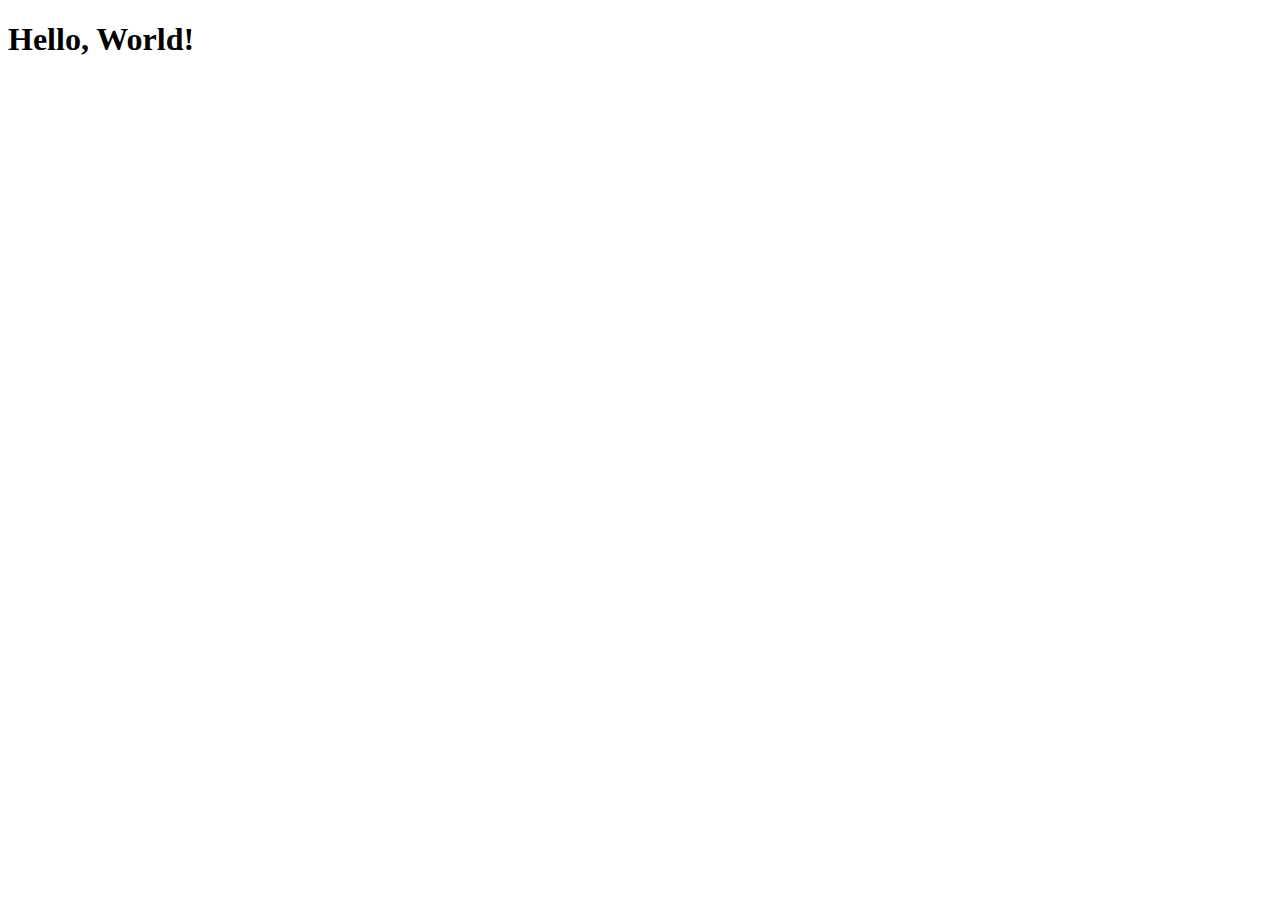
==== index.html @ 011cb499 "Create index.html" ====
<!DOCTYPE html>
<html lang="ru">
<head>
    <meta charset="UTF-8">
    <meta http-equiv="X-UA-Compatible" content="IE=edge">
    <meta name="viewport" content="width=device-width, initial-scale=1.0">
    <title>Hello World</title>
</head>
<body>
    <h1>Hello, World!</h1>
</body>
</html>
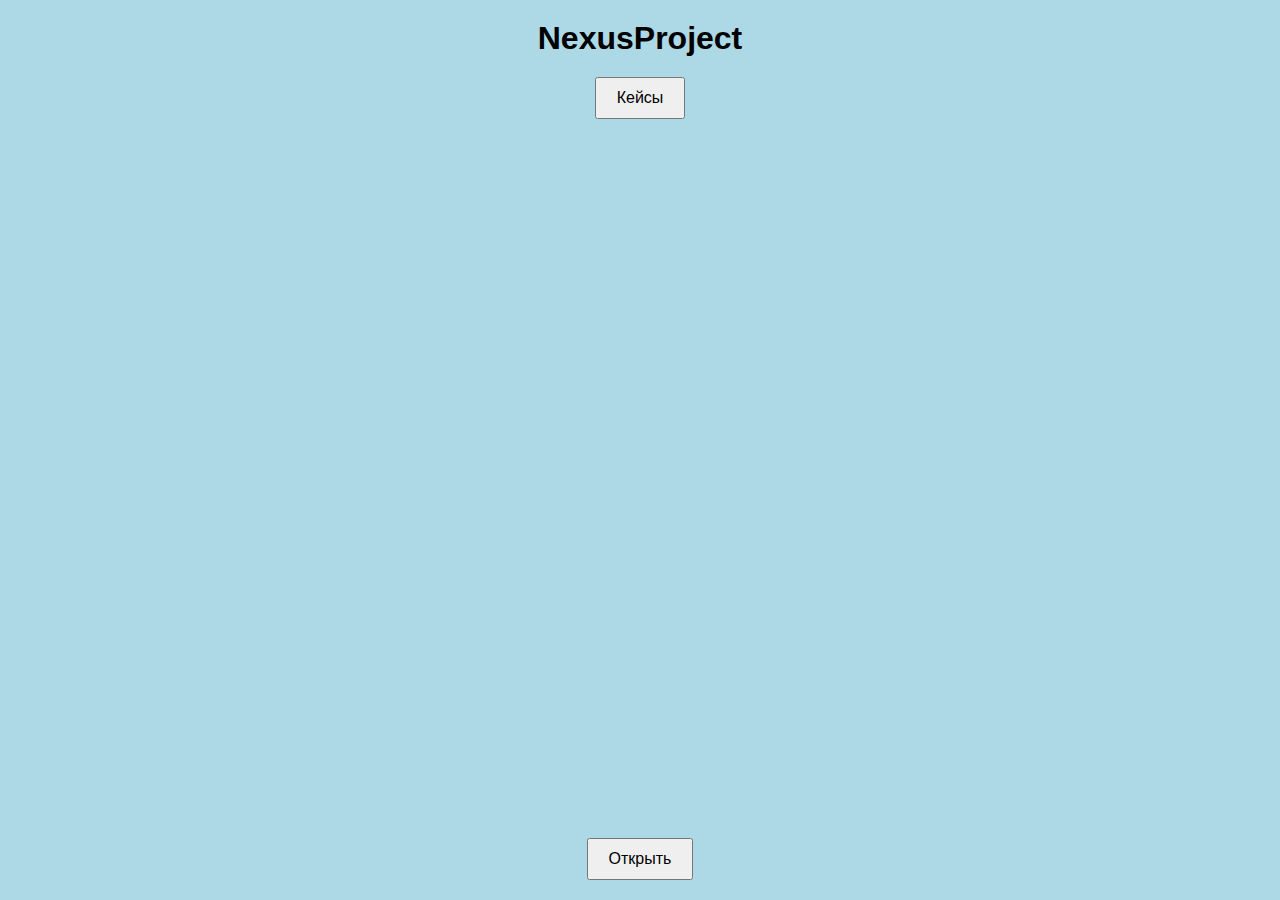
==== commit f5e0fcd5: "Update index.html" ====
--- a/index.html
+++ b/index.html
@@ -2,11 +2,134 @@
 <html lang="ru">
 <head>
     <meta charset="UTF-8">
-    <meta http-equiv="X-UA-Compatible" content="IE=edge">
     <meta name="viewport" content="width=device-width, initial-scale=1.0">
-    <title>Hello World</title>
+    <title>NexusProject</title>
+    <style>
+        body {
+            background-color: #add8e6; /* Голубой фон */
+            font-family: Arial, sans-serif;
+            margin: 0;
+            padding: 0;
+            display: flex;
+            flex-direction: column;
+            height: 100vh;
+        }
+
+        h1 {
+            text-align: center;
+            margin: 20px 0;
+        }
+
+        .content {
+            display: flex;
+            justify-content: center;
+            flex-grow: 1;
+        }
+
+        .case-button {
+            margin-bottom: 20px;
+            text-align: center;
+        }
+
+        .case-button button {
+            padding: 10px 20px;
+            font-size: 16px;
+            cursor: pointer;
+        }
+
+        .case-container {
+            display: none;
+            justify-content: center;
+            flex-wrap: wrap;
+        }
+
+        .case {
+            width: 100px;
+            height: 150px;
+            margin: 10px;
+            text-align: center;
+            border: 1px solid #000;
+        }
+
+        .case img {
+            width: 100%;
+            height: 100px;
+            object-fit: cover;
+        }
+
+        .case span {
+            display: block;
+            margin-top: 5px;
+            font-weight: bold;
+        }
+
+        .open-case {
+            margin-top: 20px;
+            text-align: center;
+        }
+
+        .open-case button {
+            padding: 10px 20px;
+            font-size: 16px;
+            cursor: pointer;
+        }
+
+        .result {
+            text-align: center;
+            margin-top: 20px;
+        }
+    </style>
 </head>
 <body>
-    <h1>Hello, World!</h1>
+
+    <h1>NexusProject</h1>
+
+    <div class="content">
+        <div class="case-button">
+            <button onclick="showCases()">Кейсы</button>
+        </div>
+    </div>
+
+    <div class="content case-container" id="caseContainer">
+        <div class="case">
+            <img src="https://via.placeholder.com/100" alt="Case 1">
+            <span>1</span>
+        </div>
+        <div class="case">
+            <img src="https://via.placeholder.com/100" alt="Case 2">
+            <span>2</span>
+        </div>
+        <div class="case">
+            <img src="https://via.placeholder.com/100" alt="Case 3">
+            <span>3</span>
+        </div>
+        <div class="case">
+            <img src="https://via.placeholder.com/100" alt="Case 4">
+            <span>4</span>
+        </div>
+        <div class="case">
+            <img src="https://via.placeholder.com/100" alt="Case 5">
+            <span>5</span>
+        </div>
+    </div>
+
+    <div class="open-case">
+        <button onclick="openCase()">Открыть</button>
+    </div>
+
+    <div class="result" id="result"></div>
+
+    <script>
+        function showCases() {
+            document.getElementById('caseContainer').style.display = 'flex';
+        }
+
+        function openCase() {
+            const resultElement = document.getElementById('result');
+            const randomCase = Math.floor(Math.random() * 5) + 1; // Случайное число от 1 до 5
+            resultElement.innerHTML = `Вам выпал кейс №${randomCase}`;
+        }
+    </script>
+
 </body>
-</html>+</html>
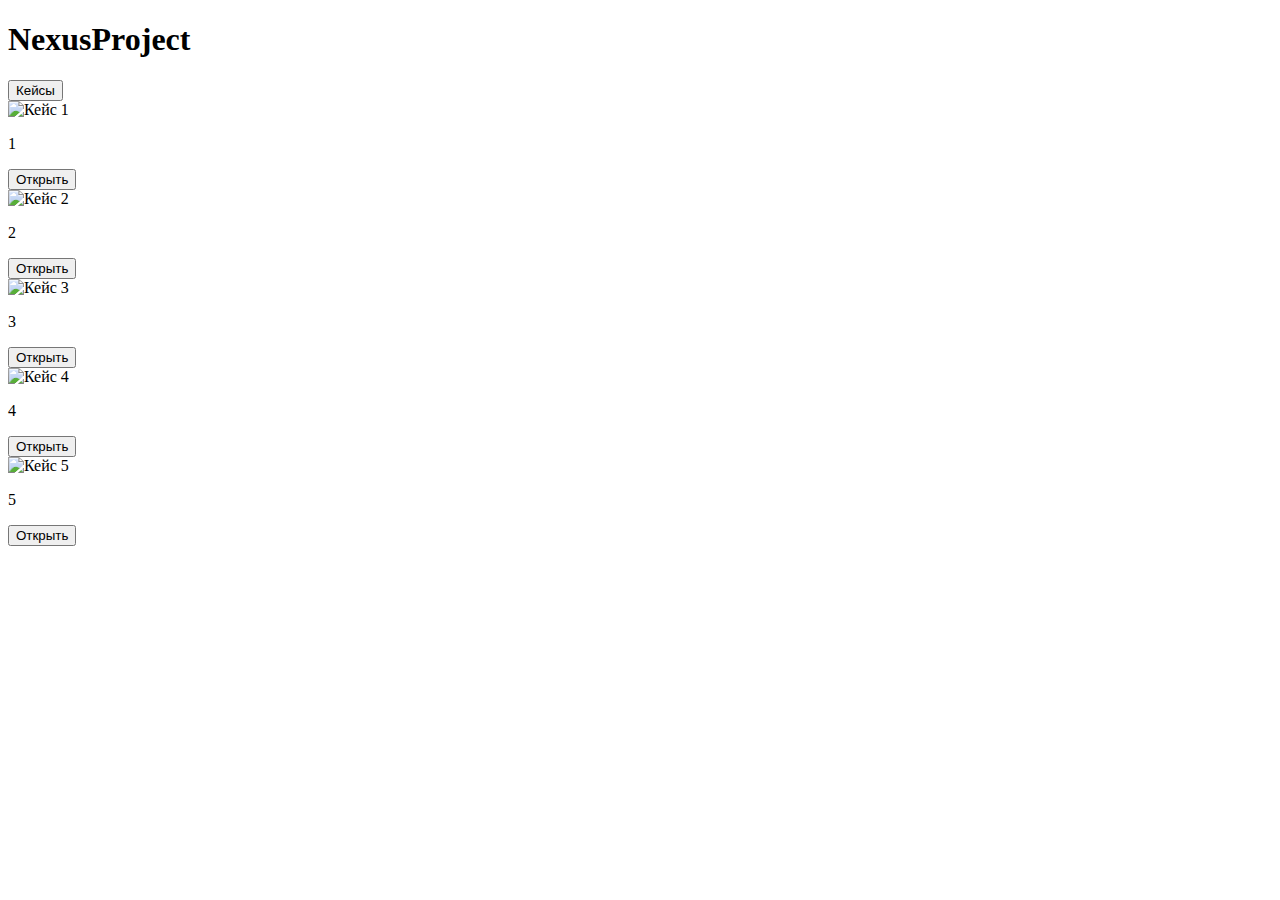
==== commit aae5faf7: "Update index.html" ====
--- a/index.html
+++ b/index.html
@@ -4,132 +4,47 @@
     <meta charset="UTF-8">
     <meta name="viewport" content="width=device-width, initial-scale=1.0">
     <title>NexusProject</title>
-    <style>
-        body {
-            background-color: #add8e6; /* Голубой фон */
-            font-family: Arial, sans-serif;
-            margin: 0;
-            padding: 0;
-            display: flex;
-            flex-direction: column;
-            height: 100vh;
-        }
-
-        h1 {
-            text-align: center;
-            margin: 20px 0;
-        }
-
-        .content {
-            display: flex;
-            justify-content: center;
-            flex-grow: 1;
-        }
-
-        .case-button {
-            margin-bottom: 20px;
-            text-align: center;
-        }
-
-        .case-button button {
-            padding: 10px 20px;
-            font-size: 16px;
-            cursor: pointer;
-        }
-
-        .case-container {
-            display: none;
-            justify-content: center;
-            flex-wrap: wrap;
-        }
-
-        .case {
-            width: 100px;
-            height: 150px;
-            margin: 10px;
-            text-align: center;
-            border: 1px solid #000;
-        }
-
-        .case img {
-            width: 100%;
-            height: 100px;
-            object-fit: cover;
-        }
-
-        .case span {
-            display: block;
-            margin-top: 5px;
-            font-weight: bold;
-        }
-
-        .open-case {
-            margin-top: 20px;
-            text-align: center;
-        }
-
-        .open-case button {
-            padding: 10px 20px;
-            font-size: 16px;
-            cursor: pointer;
-        }
-
-        .result {
-            text-align: center;
-            margin-top: 20px;
-        }
-    </style>
+    <link rel="stylesheet" href="style.css">
 </head>
 <body>
+    <header>
+        <h1>NexusProject</h1>
+    </header>
 
-    <h1>NexusProject</h1>
+    <div class="case-button">
+        <button id="open-cases">Кейсы</button>
+    </div>
 
-    <div class="content">
-        <div class="case-button">
-            <button onclick="showCases()">Кейсы</button>
+    <div id="cases-container" class="hidden">
+        <div class="cases-grid">
+            <div class="case" data-case="1">
+                <img src="case1.jpg" alt="Кейс 1">
+                <p>1</p>
+                <button class="open-case">Открыть</button>
+            </div>
+            <div class="case" data-case="2">
+                <img src="case2.jpg" alt="Кейс 2">
+                <p>2</p>
+                <button class="open-case">Открыть</button>
+            </div>
+            <div class="case" data-case="3">
+                <img src="case3.jpg" alt="Кейс 3">
+                <p>3</p>
+                <button class="open-case">Открыть</button>
+            </div>
+            <div class="case" data-case="4">
+                <img src="case4.jpg" alt="Кейс 4">
+                <p>4</p>
+                <button class="open-case">Открыть</button>
+            </div>
+            <div class="case" data-case="5">
+                <img src="case5.jpg" alt="Кейс 5">
+                <p>5</p>
+                <button class="open-case">Открыть</button>
+            </div>
         </div>
     </div>
 
-    <div class="content case-container" id="caseContainer">
-        <div class="case">
-            <img src="https://via.placeholder.com/100" alt="Case 1">
-            <span>1</span>
-        </div>
-        <div class="case">
-            <img src="https://via.placeholder.com/100" alt="Case 2">
-            <span>2</span>
-        </div>
-        <div class="case">
-            <img src="https://via.placeholder.com/100" alt="Case 3">
-            <span>3</span>
-        </div>
-        <div class="case">
-            <img src="https://via.placeholder.com/100" alt="Case 4">
-            <span>4</span>
-        </div>
-        <div class="case">
-            <img src="https://via.placeholder.com/100" alt="Case 5">
-            <span>5</span>
-        </div>
-    </div>
-
-    <div class="open-case">
-        <button onclick="openCase()">Открыть</button>
-    </div>
-
-    <div class="result" id="result"></div>
-
-    <script>
-        function showCases() {
-            document.getElementById('caseContainer').style.display = 'flex';
-        }
-
-        function openCase() {
-            const resultElement = document.getElementById('result');
-            const randomCase = Math.floor(Math.random() * 5) + 1; // Случайное число от 1 до 5
-            resultElement.innerHTML = `Вам выпал кейс №${randomCase}`;
-        }
-    </script>
-
+    <script src="script.js"></script>
 </body>
 </html>
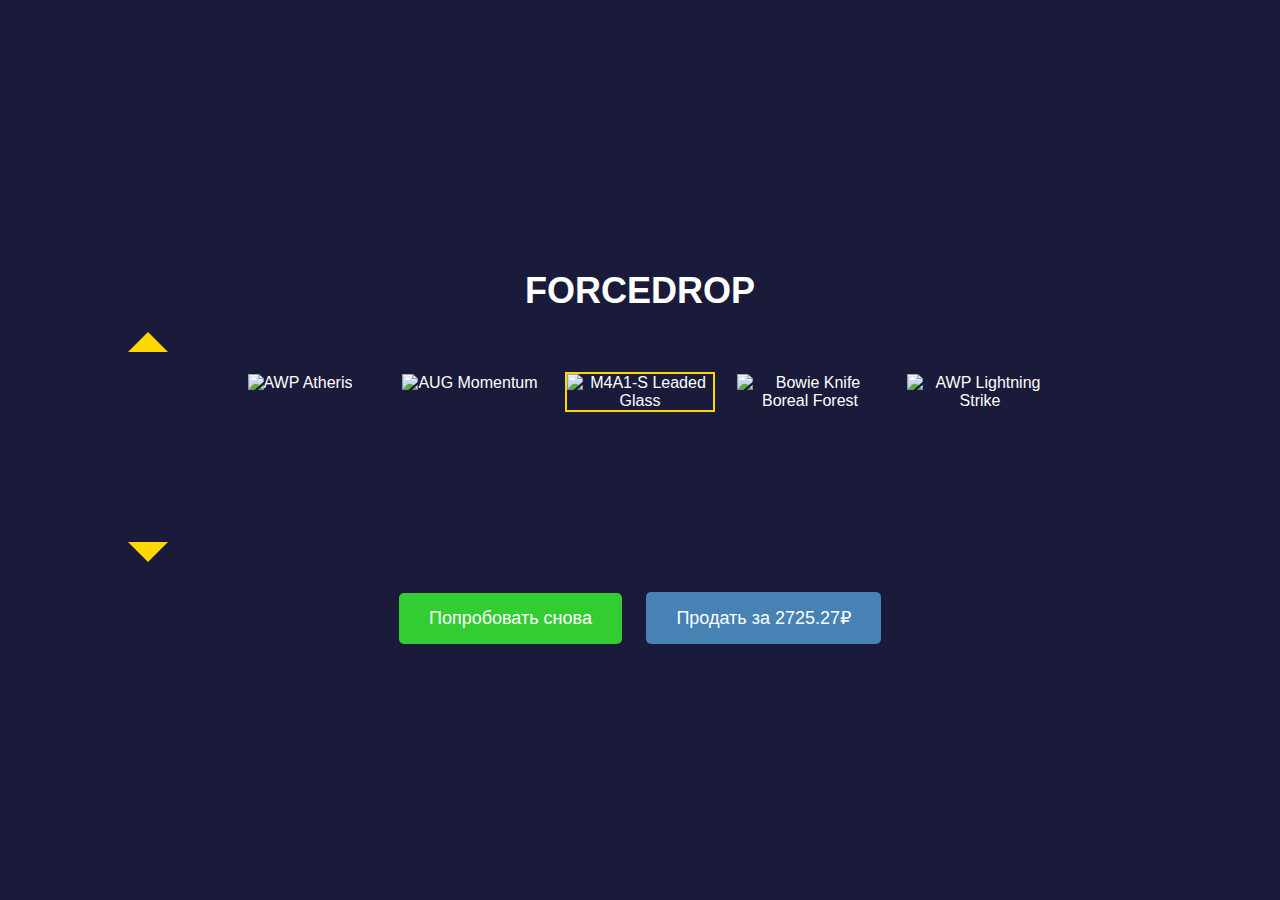
==== commit f8c9005f: "v1.0" ====
--- a/index.html
+++ b/index.html
@@ -3,45 +3,39 @@
 <head>
     <meta charset="UTF-8">
     <meta name="viewport" content="width=device-width, initial-scale=1.0">
-    <title>NexusProject</title>
+    <title>Открытие кейсов</title>
     <link rel="stylesheet" href="style.css">
 </head>
 <body>
-    <header>
-        <h1>NexusProject</h1>
-    </header>
+    <div class="case-opening-container">
+        <h1>FORCEDROP</h1>
+        
+        <div class="arrow-up"></div> <!-- Верхняя стрелка -->
 
-    <div class="case-button">
-        <button id="open-cases">Кейсы</button>
-    </div>
+        <div class="case-row">
+            <div class="case-item">
+                <img src="case1.jpg" alt="AWP Atheris">
+            </div>
+            <div class="case-item">
+                <img src="case2.jpg" alt="AUG Momentum">
+            </div>
+            <div class="case-item selected">
+                <img src="case3.jpg" alt="M4A1-S Leaded Glass">
+            </div>
+            <div class="case-item">
+                <img src="case4.jpg" alt="Bowie Knife Boreal Forest">
+            </div>
+            <div class="case-item">
+                <img src="case5.jpg" alt="AWP Lightning Strike">
+            </div>
+            <!-- Добавьте столько элементов, сколько необходимо -->
+        </div>
 
-    <div id="cases-container" class="hidden">
-        <div class="cases-grid">
-            <div class="case" data-case="1">
-                <img src="case1.jpg" alt="Кейс 1">
-                <p>1</p>
-                <button class="open-case">Открыть</button>
-            </div>
-            <div class="case" data-case="2">
-                <img src="case2.jpg" alt="Кейс 2">
-                <p>2</p>
-                <button class="open-case">Открыть</button>
-            </div>
-            <div class="case" data-case="3">
-                <img src="case3.jpg" alt="Кейс 3">
-                <p>3</p>
-                <button class="open-case">Открыть</button>
-            </div>
-            <div class="case" data-case="4">
-                <img src="case4.jpg" alt="Кейс 4">
-                <p>4</p>
-                <button class="open-case">Открыть</button>
-            </div>
-            <div class="case" data-case="5">
-                <img src="case5.jpg" alt="Кейс 5">
-                <p>5</p>
-                <button class="open-case">Открыть</button>
-            </div>
+        <div class="arrow-down"></div> <!-- Нижняя стрелка -->
+
+        <div class="actions">
+            <button id="try-again">Попробовать снова</button>
+            <button id="sell">Продать за 2725.27₽</button>
         </div>
     </div>
 
--- a/style.css
+++ b/style.css
@@ -0,0 +1,93 @@
+body {
+    margin: 0;
+    padding: 0;
+    background-color: #1a1a3a; /* Темный фон */
+    color: white;
+    font-family: Arial, sans-serif;
+    display: flex;
+    justify-content: center;
+    align-items: center;
+    height: 100vh;
+}
+
+.case-opening-container {
+    text-align: center;
+    width: 80%;
+}
+
+h1 {
+    color: #fff;
+    font-size: 36px;
+    margin-bottom: 20px;
+}
+
+.case-row {
+    display: flex;
+    justify-content: center;
+    align-items: center;
+    margin: 20px 0;
+    position: relative;
+}
+
+.case-item {
+    width: 150px;
+    height: 150px;
+    margin: 0 10px;
+    overflow: hidden;
+}
+
+.case-item img {
+    width: 100%;
+    height: 100%;
+    object-fit: cover;
+    border: 2px solid transparent;
+    transition: border-color 0.3s ease;
+}
+
+.selected img {
+    border-color: #ffd700; /* Выделение выбранного кейса золотым */
+}
+
+.arrow-up, .arrow-down {
+    width: 0;
+    height: 0;
+    border-left: 20px solid transparent;
+    border-right: 20px solid transparent;
+}
+
+.arrow-up {
+    border-bottom: 20px solid #ffd700; /* Золотая стрелка вверх */
+    margin-bottom: 10px;
+}
+
+.arrow-down {
+    border-top: 20px solid #ffd700; /* Золотая стрелка вниз */
+    margin-top: 10px;
+}
+
+.actions {
+    margin-top: 20px;
+}
+
+button {
+    padding: 15px 30px;
+    margin: 10px;
+    font-size: 18px;
+    color: white;
+    background-color: #32cd32; /* Зелёная кнопка для "Попробовать снова" */
+    border: none;
+    border-radius: 5px;
+    cursor: pointer;
+}
+
+button#sell {
+    background-color: #4682b4; /* Голубая кнопка для "Продать" */
+}
+
+button:hover {
+    background-color: #3a9d3a; /* Изменение цвета при наведении */
+}
+
+button#sell:hover {
+    background-color: #4169e1;
+}
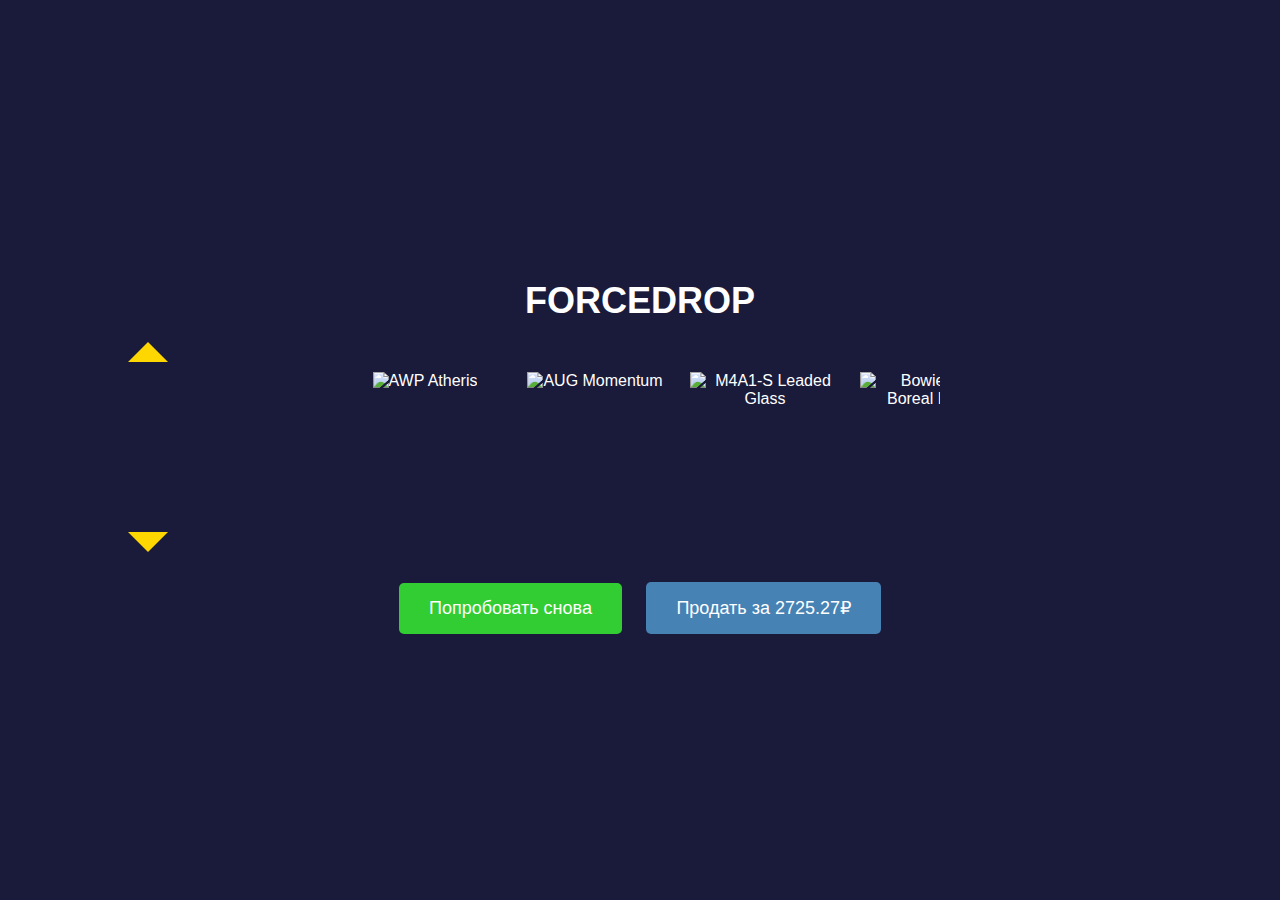
==== commit 63620ff9: "v1.1" ====
--- a/index.html
+++ b/index.html
@@ -12,23 +12,25 @@
         
         <div class="arrow-up"></div> <!-- Верхняя стрелка -->
 
-        <div class="case-row">
-            <div class="case-item">
-                <img src="case1.jpg" alt="AWP Atheris">
+        <div class="case-wrapper">
+            <div class="case-row" id="case-row">
+                <div class="case-item">
+                    <img src="case1.jpg" alt="AWP Atheris">
+                </div>
+                <div class="case-item">
+                    <img src="case2.jpg" alt="AUG Momentum">
+                </div>
+                <div class="case-item">
+                    <img src="case3.jpg" alt="M4A1-S Leaded Glass">
+                </div>
+                <div class="case-item">
+                    <img src="case4.jpg" alt="Bowie Knife Boreal Forest">
+                </div>
+                <div class="case-item">
+                    <img src="case5.jpg" alt="AWP Lightning Strike">
+                </div>
+                <!-- Добавьте больше кейсов, если нужно -->
             </div>
-            <div class="case-item">
-                <img src="case2.jpg" alt="AUG Momentum">
-            </div>
-            <div class="case-item selected">
-                <img src="case3.jpg" alt="M4A1-S Leaded Glass">
-            </div>
-            <div class="case-item">
-                <img src="case4.jpg" alt="Bowie Knife Boreal Forest">
-            </div>
-            <div class="case-item">
-                <img src="case5.jpg" alt="AWP Lightning Strike">
-            </div>
-            <!-- Добавьте столько элементов, сколько необходимо -->
         </div>
 
         <div class="arrow-down"></div> <!-- Нижняя стрелка -->
--- a/style.css
+++ b/style.css
@@ -21,31 +21,28 @@
     margin-bottom: 20px;
 }
 
-.case-row {
-    display: flex;
-    justify-content: center;
-    align-items: center;
-    margin: 20px 0;
+.case-wrapper {
+    width: 600px; /* Ограничиваем видимую область */
+    overflow: hidden; /* Прячем прокрученные кейсы */
+    margin: 0 auto;
     position: relative;
 }
 
+.case-row {
+    display: flex;
+    transition: transform 3s ease; /* Плавная анимация прокрутки */
+}
+
 .case-item {
-    width: 150px;
+    min-width: 150px;
     height: 150px;
     margin: 0 10px;
-    overflow: hidden;
 }
 
 .case-item img {
     width: 100%;
     height: 100%;
     object-fit: cover;
-    border: 2px solid transparent;
-    transition: border-color 0.3s ease;
-}
-
-.selected img {
-    border-color: #ffd700; /* Выделение выбранного кейса золотым */
 }
 
 .arrow-up, .arrow-down {
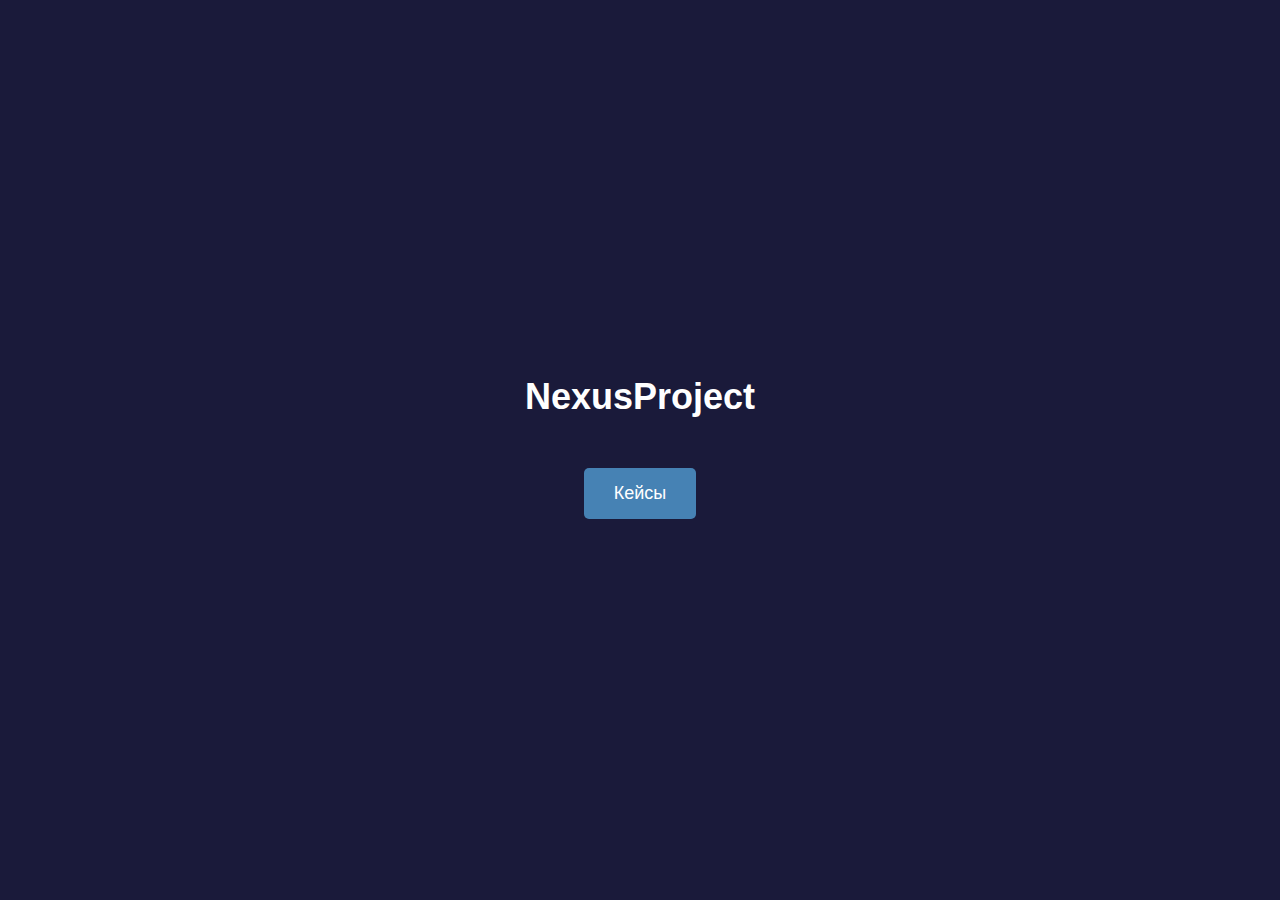
==== commit b197dcf7: "v1.2" ====
--- a/index.html
+++ b/index.html
@@ -3,41 +3,52 @@
 <head>
     <meta charset="UTF-8">
     <meta name="viewport" content="width=device-width, initial-scale=1.0">
-    <title>Открытие кейсов</title>
+    <title>NexusProject</title>
     <link rel="stylesheet" href="style.css">
 </head>
 <body>
-    <div class="case-opening-container">
-        <h1>FORCEDROP</h1>
-        
-        <div class="arrow-up"></div> <!-- Верхняя стрелка -->
+    <header>
+        <h1>NexusProject</h1>
+    </header>
 
-        <div class="case-wrapper">
-            <div class="case-row" id="case-row">
-                <div class="case-item">
-                    <img src="case1.jpg" alt="AWP Atheris">
+    <div class="case-button">
+        <button id="open-cases">Кейсы</button>
+    </div>
+
+    <!-- Этот контейнер изначально скрыт и откроется по нажатию на кнопку "Кейсы" -->
+    <div id="case-opening-section" class="hidden">
+        <div class="case-opening-container">
+            <h1>FORCEDROP</h1>
+            
+            <div class="arrow-up"></div> <!-- Верхняя стрелка -->
+
+            <div class="case-wrapper">
+                <div class="case-row" id="case-row">
+                    <div class="case-item">
+                        <img src="case1.jpg" alt="AWP Atheris">
+                    </div>
+                    <div class="case-item">
+                        <img src="case2.jpg" alt="AUG Momentum">
+                    </div>
+                    <div class="case-item">
+                        <img src="case3.jpg" alt="M4A1-S Leaded Glass">
+                    </div>
+                    <div class="case-item">
+                        <img src="case4.jpg" alt="Bowie Knife Boreal Forest">
+                    </div>
+                    <div class="case-item">
+                        <img src="case5.jpg" alt="AWP Lightning Strike">
+                    </div>
+                    <!-- Добавьте больше кейсов, если нужно -->
                 </div>
-                <div class="case-item">
-                    <img src="case2.jpg" alt="AUG Momentum">
-                </div>
-                <div class="case-item">
-                    <img src="case3.jpg" alt="M4A1-S Leaded Glass">
-                </div>
-                <div class="case-item">
-                    <img src="case4.jpg" alt="Bowie Knife Boreal Forest">
-                </div>
-                <div class="case-item">
-                    <img src="case5.jpg" alt="AWP Lightning Strike">
-                </div>
-                <!-- Добавьте больше кейсов, если нужно -->
             </div>
-        </div>
 
-        <div class="arrow-down"></div> <!-- Нижняя стрелка -->
+            <div class="arrow-down"></div> <!-- Нижняя стрелка -->
 
-        <div class="actions">
-            <button id="try-again">Попробовать снова</button>
-            <button id="sell">Продать за 2725.27₽</button>
+            <div class="actions">
+                <button id="try-again">Попробовать снова</button>
+                <button id="sell">Продать за 2725.27₽</button>
+            </div>
         </div>
     </div>
 
--- a/style.css
+++ b/style.css
@@ -7,18 +7,45 @@
     display: flex;
     justify-content: center;
     align-items: center;
+    flex-direction: column;
     height: 100vh;
 }
 
-.case-opening-container {
-    text-align: center;
-    width: 80%;
+header {
+    margin-bottom: 20px;
 }
 
 h1 {
     color: #fff;
     font-size: 36px;
     margin-bottom: 20px;
+}
+
+.case-button {
+    margin-bottom: 20px;
+}
+
+.case-button button {
+    padding: 15px 30px;
+    font-size: 18px;
+    color: white;
+    background-color: #4682b4; /* Голубая кнопка для открытия кейсов */
+    border: none;
+    border-radius: 5px;
+    cursor: pointer;
+}
+
+.case-button button:hover {
+    background-color: #4169e1;
+}
+
+.hidden {
+    display: none;
+}
+
+.case-opening-container {
+    text-align: center;
+    width: 80%;
 }
 
 .case-wrapper {
